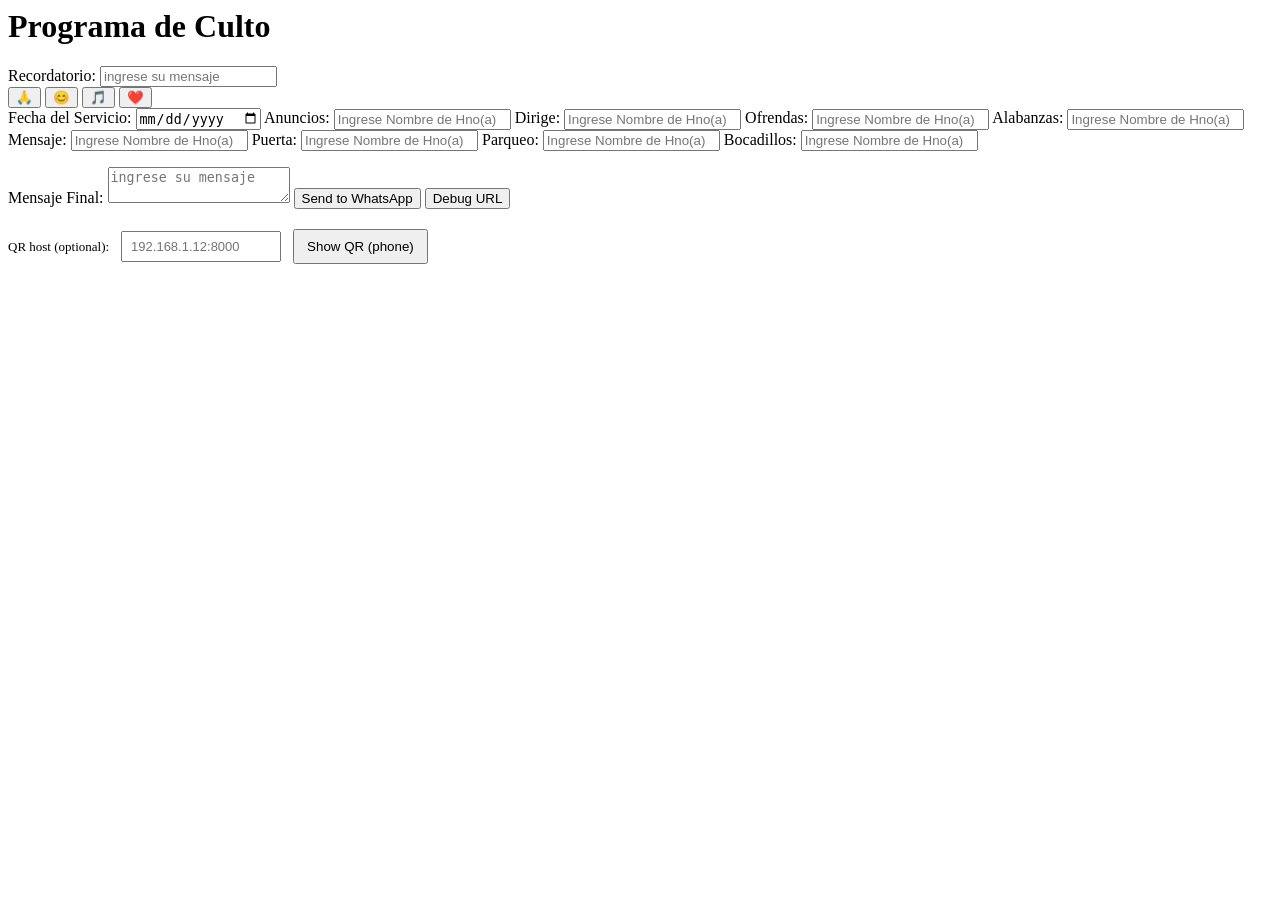
==== docs/domingo/index.html @ e97d6be2 "Create index.html" ====
<html lang="en">
<head>
  <meta charset="UTF-8" />
  <meta name="viewport" content="width=device-width, initial-scale=1.0"/>
  <title>Culto Dominical | Programa General</title>
  <link rel="stylesheet" href="D-style.css">
  <link rel="icon" href="data:image/svg+xml,
    <svg xmlns='http://www.w3.org/2000/svg' viewBox='0 0 100 100'>
    <text y='0.9em' font-size='90'>⛪</text>
    </svg>">
</head>
<body>
  <div class="container">
    <h1>Programa de Culto
    </h1>
    

    <div id="Recordatorio" >
      <label for="recordatorioMessage" class="label-secondary">Recordatorio:</label>
      <input type="text" id="recordatorioMessage" placeholder="ingrese su mensaje" data-emoji="true">
      <div class="emoji-palette" aria-hidden="false" id="emojiPalette">
        <button type="button" onclick="insertEmoji('🙏','recordatorioMessage')">🙏</button>
        <button type="button" onclick="insertEmoji('😊','recordatorioMessage')">😊</button>
        <button type="button" onclick="insertEmoji('🎵','recordatorioMessage')">🎵</button>
        <button type="button" onclick="insertEmoji('❤️','recordatorioMessage')">❤️</button>
      </div>
    </div>
    </div>
    <div class="container">
    <form id="eventForm">
  <label for="serviceDate" class="label-primary">Fecha del Servicio:</label>
      <input type="date" id="serviceDate" placeholder="Ej: 15 de Septiembre, 2025">

  <label for="anuncios" class="label-secondary">Anuncios:</label>
      <input type="text" id="anuncios" placeholder="Ingrese Nombre de Hno(a)">

  <label for="dirige" class="label-primary">Dirige:</label>
      <input type="text" id="dirige" placeholder="Ingrese Nombre de Hno(a)">

  <label for="ofrendas" class="label-primary">Ofrendas:</label>
      <input type="text" id="ofrendas" placeholder="Ingrese Nombre de Hno(a)">

  <label for="alabanzas" class="label-primary">Alabanzas:</label>
      <input type="text" id="alabanzas" placeholder="Ingrese Nombre de Hno(a)">
  
  <label for="mensaje" class="label-primary">Mensaje:</label>
      <input type="text" id="mensaje" placeholder="Ingrese Nombre de Hno(a)">

  <label for="puerta" class="label-primary">Puerta:</label>
      <input type="text" id="puerta" placeholder="Ingrese Nombre de Hno(a)">

  <label for="parqueo" class="label-primary">Parqueo:</label>
      <input type="text" id="parqueo" placeholder="Ingrese Nombre de Hno(a)">

  <label for="bocadillos" class="label-primary">Bocadillos:</label>
      <input type="text" id="bocadillos" placeholder="Ingrese Nombre de Hno(a)">

    </form>
    </div>

    <div class="container">
    <div id="sendToWhatsApp">
      <label for="whatsappMessage" class="label-secondary">Mensaje Final:</label>
      <textarea id="whatsappMessage" placeholder="ingrese su mensaje" rows="2" oninput="autoGrow(this)"></textarea>
  <button onclick="sendToWhatsApp(document.getElementById('whatsappMessage').value)"> Send to WhatsApp</button>
  <button class="debug-btn" onclick="debugWhatsAppUrl()" title="Copy and log the generated WhatsApp URL for inspection">Debug URL</button>    
</div>
    
    <!-- Visible debug area for the generated message and encoded URLs -->
    <div id="whatsappDebug" aria-live="polite" style="margin-top:12px;padding:10px;border:1px dashed #ccc;background:#fafafa;display:none;"></div>

    <div style="margin-top:12px;">
      <label for="qrHost" style="display:inline-block;margin-right:8px;font-size:13px;">QR host (optional):</label>
      <input id="qrHost" placeholder="192.168.1.12:8000" style="display:inline-block;padding:6px 8px;font-size:13px;width:160px;margin-right:8px;" />
      <button id="showQrBtn" onclick="showQr()" style="width:auto;display:inline-block;padding:8px 12px;margin-top:8px;">Show QR (phone)</button>
      <div id="qrArea" style="margin-top:8px;display:none;padding:8px;border:1px solid #eee;background:#fff;">
        <div id="qrMessage" style="font-size:13px;color:#333;margin-bottom:8px"></div>
        <img id="qrImage" alt="QR code" style="max-width:220px;display:block;margin:0 auto;" />
        <div style="font-size:12px;color:#666;margin-top:6px">Scan this QR with your phone camera to open this page (requires the page to be served over HTTP/HTTPS).</div>
      </div>
    </div>
  </div>

  <script src="Domingo.js" defer></script>
</body>
</html>
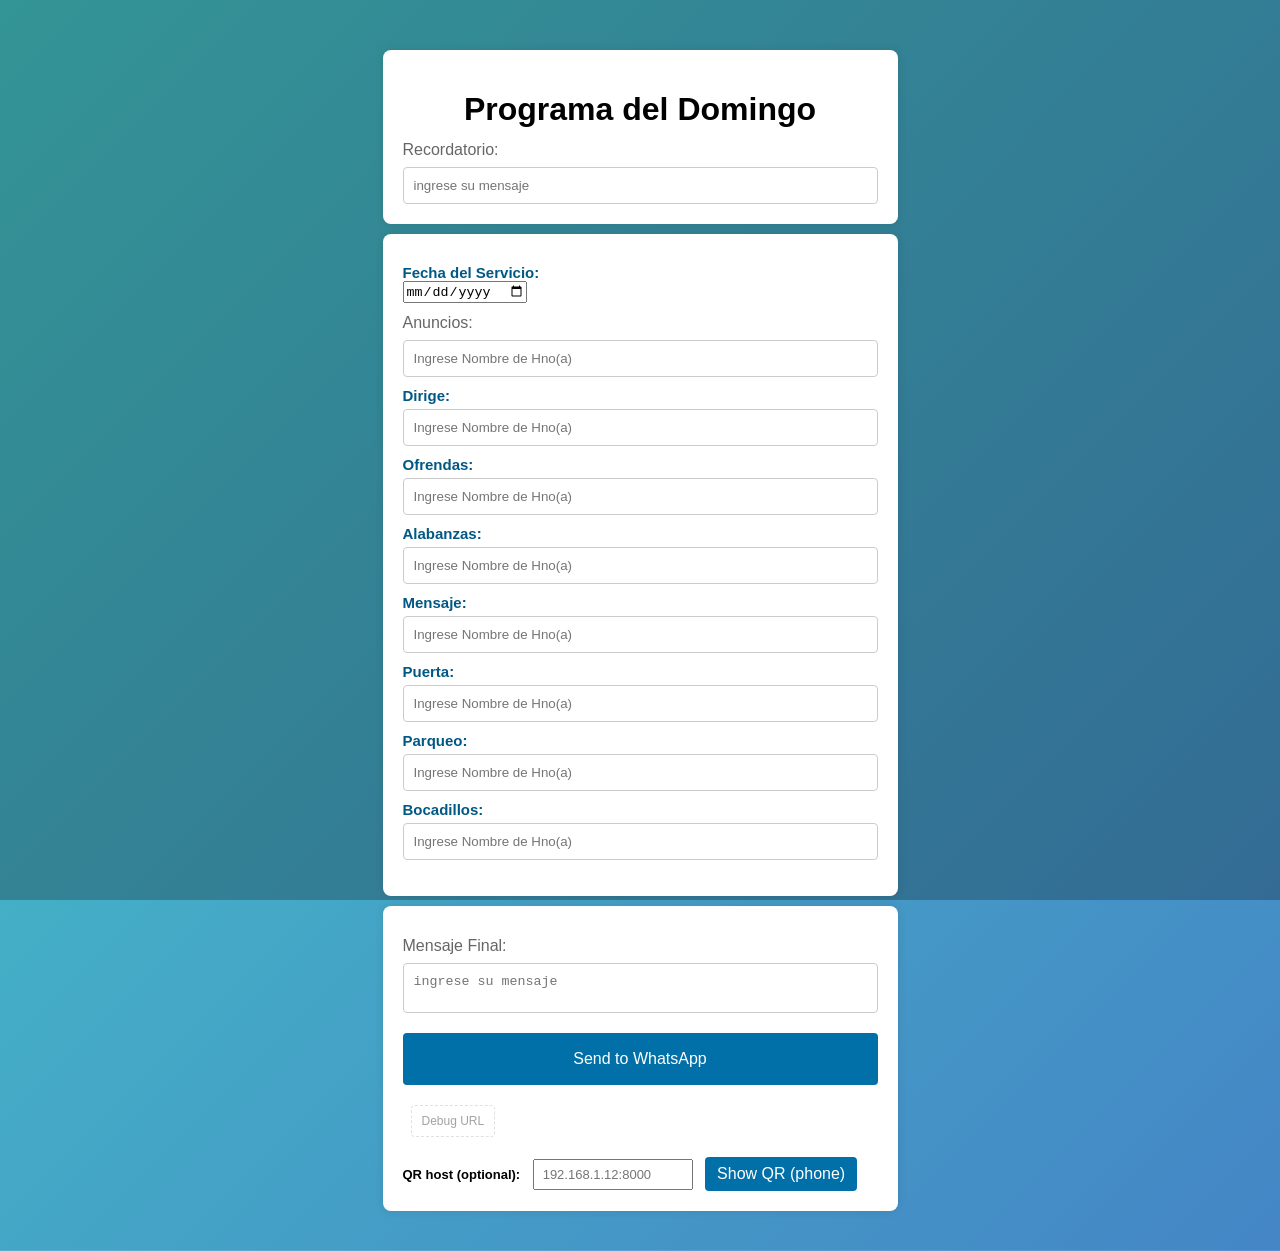
==== commit 1c2a8632: "Update index.html" ====
--- a/docs/domingo/index.html
+++ b/docs/domingo/index.html
@@ -11,7 +11,7 @@
 </head>
 <body>
   <div class="container">
-    <h1>Programa de Culto
+    <h1>Programa del Domingo
     </h1>
     
 
--- a/docs/domingo/D-style.css
+++ b/docs/domingo/D-style.css
@@ -0,0 +1,174 @@
+body {
+  font-family: Arial, sans-serif;
+  /* Background image with fallback color */
+  background:linear-gradient(135deg, #44c6c6, #4486c6);
+  background-repeat: no-repeat;
+  background-position: center center;
+  background-attachment: scroll; /* optional: makes background stay when scrolling */
+  background-size: cover; /* cover entire viewport */
+  margin: 20px;
+  padding: 20px;
+}
+
+/* Optional dark overlay to improve text contrast. If you don't want an overlay, remove these rules. */
+html::before {
+  content: "";
+  position: fixed;
+  inset: 0; /* top:0; right:0; bottom:0; left:0; */
+  background: rgba(0,0,0,0.25);
+  pointer-events: none; /* allow clicks through overlay */
+  z-index: -1; /* keep behind content */
+}
+
+.container {
+  max-width: 475px;
+  margin: auto;
+  background: white;
+  padding: 20px;
+  border-radius: 8px;
+  box-shadow: 0 0 10px rgba(0,0,0,0.1);
+  margin-top: 10px;
+}
+
+/* Mobile adjustments */
+@media (max-width: 600px) {
+  body { margin: 10px; padding: 10px; }
+  .container { padding: 14px; border-radius: 6px; }
+  button { padding: 12px; font-size: 15px; }
+  .debug-btn { padding: 6px 8px; font-size: 12px; }
+  .emoji-palette { gap: 4px; padding: 6px; }
+  .emoji-palette button { font-size: 18px; padding: 6px; }
+}
+
+h1 {
+  text-align: center;
+  margin-bottom: 10px;
+  font-family: 'Gill Sans', 'Gill Sans MT', Calibri, 'Trebuchet MS', sans-serif;
+}
+
+label {
+  display: block;
+  margin-top: 15px;
+  font-weight: bold;
+}
+
+/* Label variants */
+.label-primary {
+  display: block;
+  margin-top: 10px;
+  font-weight: 700;
+  font-size: 15px;
+  color: #005884;
+}
+
+.label-secondary {
+  display: block;
+  margin-top: 8px;
+  font-weight: 600;
+  font-size: 15px;
+  color: #666666;
+  font: 100%/1.5 "Segoe UI", Tahoma, Geneva, Verdana, sans-serif;
+}
+
+input[type="text"],
+select,
+input[type="color"] {
+  width: 100%;
+  padding: 10px;
+  margin-top: 5px;
+  border: 1px solid #ccc;
+  border-radius: 4px;
+  box-sizing: border-box;
+}
+
+/* textarea (invitation) styling */
+textarea#whatsappMessage {
+  width: 100%;
+  padding: 10px;
+  margin-top: 5px;
+  border: 1px solid #ccc;
+  border-radius: 4px;
+  box-sizing: border-box;
+  resize: none; /* we'll auto-grow instead of manual resize */
+  overflow: hidden;
+  min-height: 44px;
+}
+
+button {
+  margin-top: 20px;
+  padding: 17px;
+  width: 100%;
+  font-size: 16px;
+  background-color: #0170a8;
+  color: white;
+  border: none;
+  border-radius: 4px;
+  cursor: pointer;
+}
+
+button:hover {
+  background-color: #29b0f3;
+}
+
+/* Debug button: less prominent but accessible */
+.debug-btn {
+  background-color: transparent;
+  color: #666;
+  border: 1px dashed #ccc;
+  padding: 8px 10px;
+  font-size: 12px;
+  width: auto;
+  display: inline-block;
+  margin-left: 8px;
+  opacity: 0.6;
+}
+.debug-btn:hover {
+  opacity: 1;
+  color: #222;
+  border-color: #bbb;
+}
+
+#generatedImage {
+  display: none;
+  margin-top: 20px;
+  max-width: 100%;
+  
+  border: 1px solid #ccc;
+}
+
+a {
+  display: inline-block;
+  margin-top: 10px;
+  color: #2d89ef;
+}
+
+/* emoji palette */
+.emoji-palette {
+  display: none; /* hidden by default, shown when input focused */
+  gap: 6px;
+  align-items: center;
+  /* will be positioned absolutely in JS so it floats above other content */
+  position: absolute;
+  z-index: 9999; /* ensure it's above other content */
+  background: white;
+  padding: 6px;
+  border-radius: 8px;
+  box-shadow: 0 2px 6px rgba(0,0,0,0.12);
+}
+.emoji-palette.show {
+  display: flex;
+}
+.emoji-palette button {
+  background: transparent;
+  border: 1px solid transparent;
+  padding: 4px 6px;
+  margin: 0;
+  font-size: 16px;
+  border-radius: 6px;
+  cursor: pointer;
+}
+.emoji-palette button { pointer-events: auto; }
+.emoji-palette button:hover { background: rgba(0,0,0,0.05); border-color: rgba(0,0,0,0.06); }
+
+/* QR area styling */
+#qrArea img { width: 200px; height: 200px; }
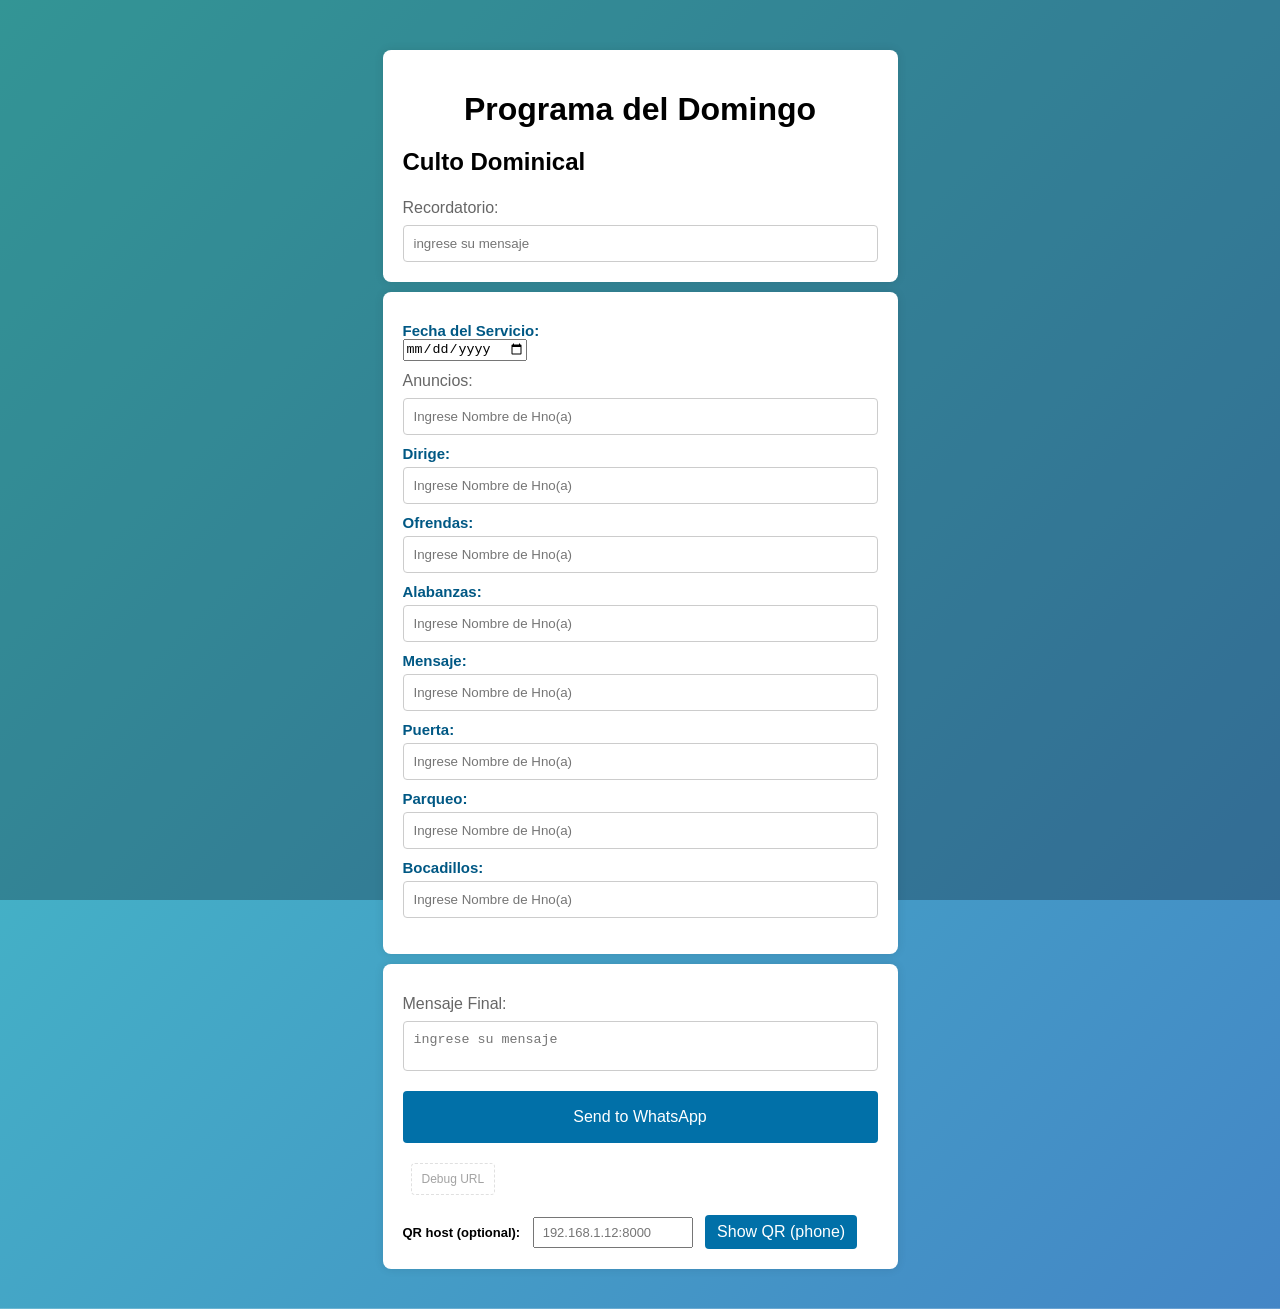
==== commit d68ef7f5: "Update index.html" ====
--- a/docs/domingo/index.html
+++ b/docs/domingo/index.html
@@ -11,8 +11,9 @@
 </head>
 <body>
   <div class="container">
-    <h1>Programa del Domingo
+    <h1>Programa del Domingo    
     </h1>
+    <h2>Culto Dominical</h2>
     
 
     <div id="Recordatorio" >
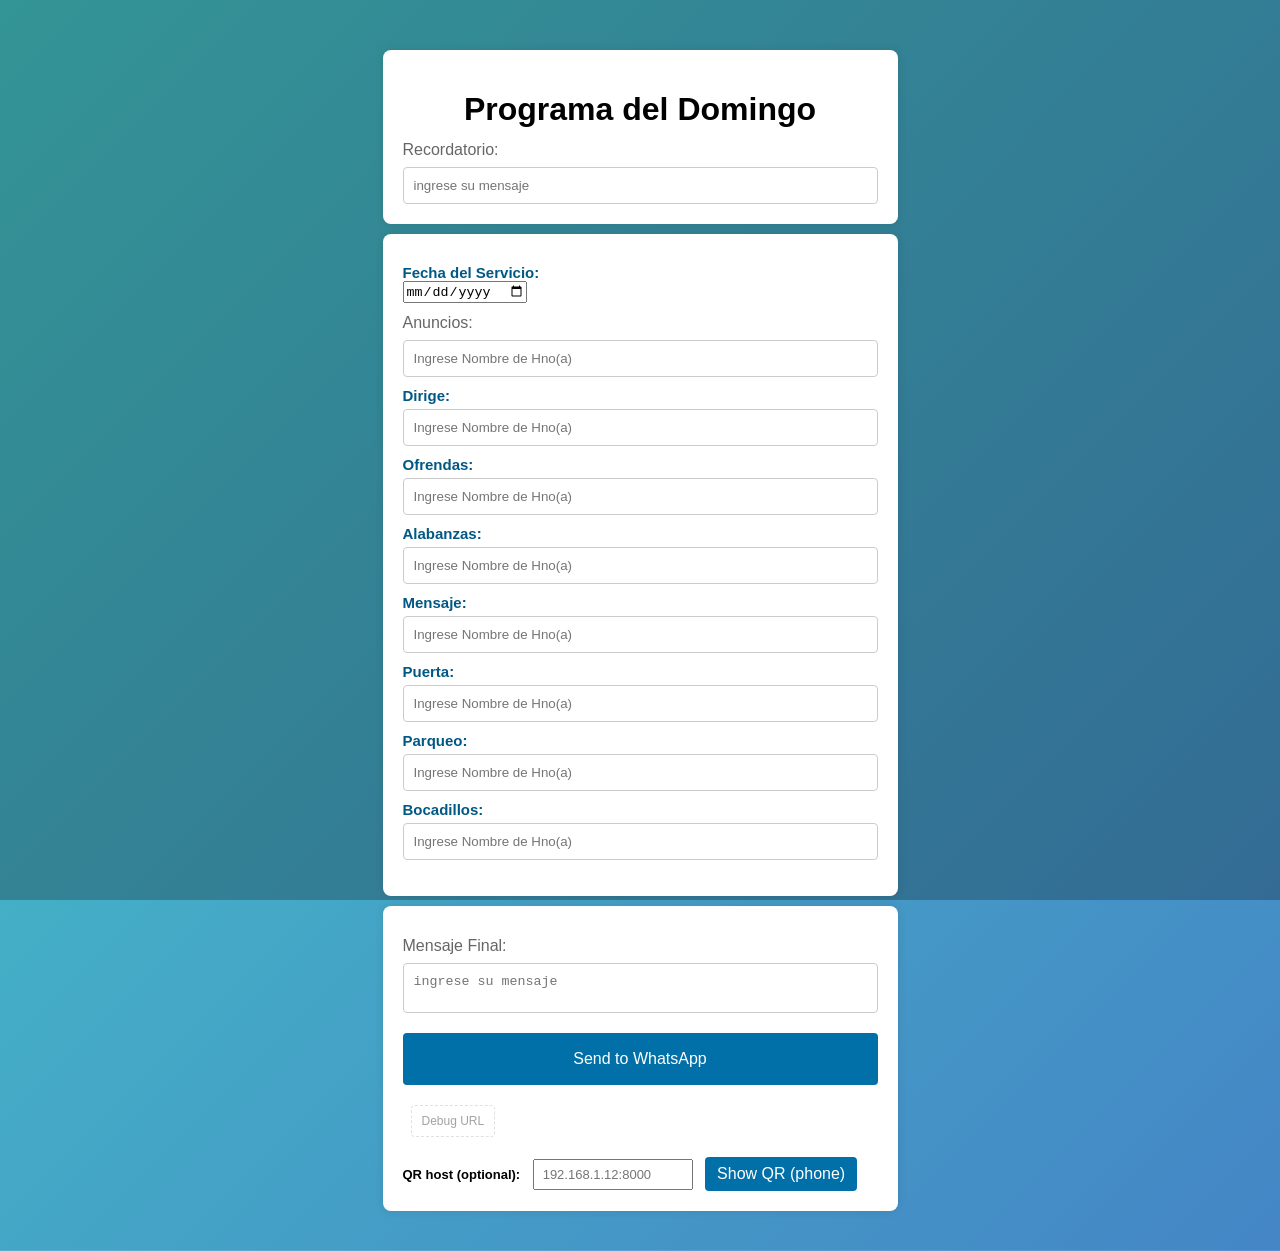
==== commit dcf6289b: "Update index.html" ====
--- a/docs/domingo/index.html
+++ b/docs/domingo/index.html
@@ -13,7 +13,6 @@
   <div class="container">
     <h1>Programa del Domingo    
     </h1>
-    <h2>Culto Dominical</h2>
     
 
     <div id="Recordatorio" >
